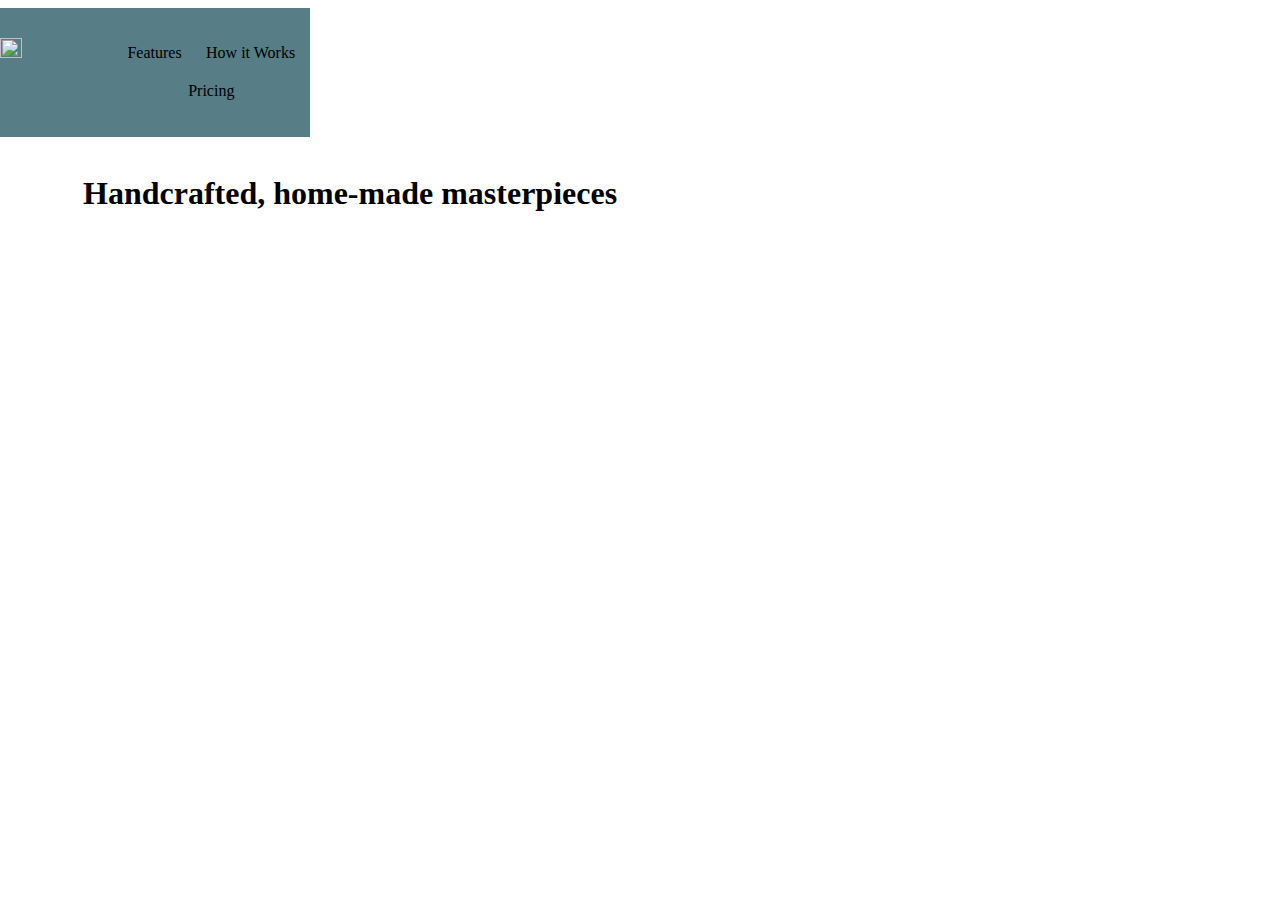
==== Productlandingpage/index.html @ 0da82eda "pushing two projects" ====
<!DOCTYPE html>
<html lang="en">
<head>
<meta charset="utf-8">
<title>product landing page</title>
<meta name="viewport" content="width=device-width, initial-scale=1.0">
<link rel="stylesheet" href="styles.css">
</head>

<header id="header">
<nav id="nav-bar" >
<img id="header-img" class="logo" src="https://cdn.freecodecamp.org/testable-projects-fcc/images/product-landing-page-logo.png">
<ul>
<li><a class="nav-link" href="#features">Features</a></li>
<li><a class="nav-link" href="#howitworks">How it Works</a></li>
<li><a class="nav-link" href="#pricing">Pricing</a></li></ul>
</nav>
</header>
<section>
    <h1> Handcrafted, home-made masterpieces</h1>
</section>
---- Productlandingpage/styles.css ----
#nav-bar{
    display: flex;
    padding-top: 10px;
    background-color: #577D86;
    justify-content: flex-end;
    position:fixed;
    padding-bottom: 11px;
    left: 0;
}
h1{
    position: absolute;
    top:100px;
    margin: 75px;
    text-align: center;
}
#header-img{
    width: 30%;
    height:20%;
}
header ul{
    display: flex;
    justify-content: space-evenly;
    flex-direction: row;
    flex-wrap: wrap; 
}
nav ul{
    text-decoration: none;
    list-style-type:none;
    text-align: right;
}
 li{
    padding:10px;
}
 a{
    text-decoration: none;
    color: black;
}
 .logo{display:flex;
    justify-content: flex-start;
    margin-right: auto;
    padding-top: 20px;
}
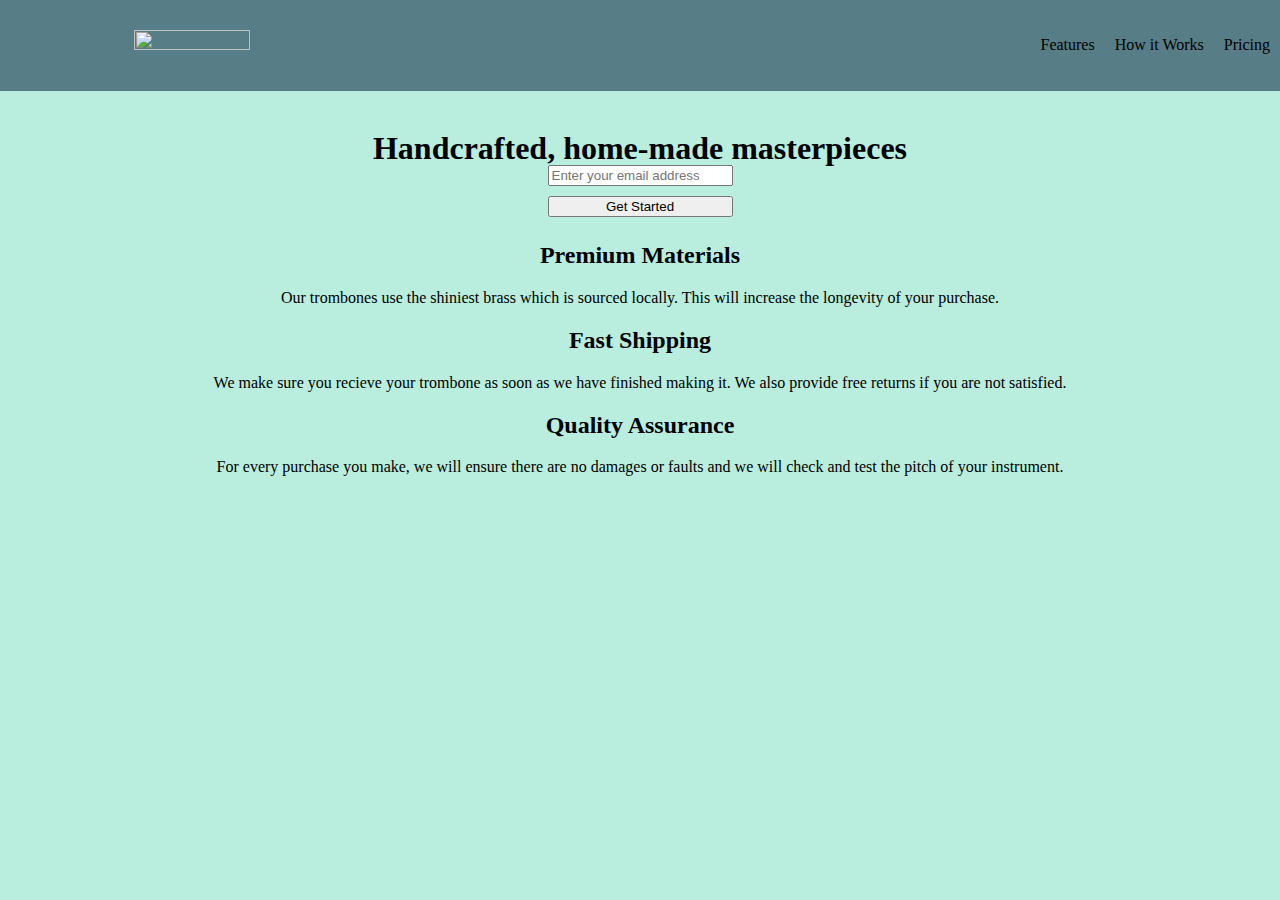
==== commit 93d95f80: "updates" ====
--- a/Productlandingpage/index.html
+++ b/Productlandingpage/index.html
@@ -4,6 +4,7 @@
 <meta charset="utf-8">
 <title>product landing page</title>
 <meta name="viewport" content="width=device-width, initial-scale=1.0">
+<link rel="stylesheet" href="https://use.fontawesome.com/releases/v5.8.1/css/all.css" integrity="sha384-50oBUHEmvpQ+1lW4y57PTFmhCaXp0ML5d60M1M7uH2+nqUivzIebhndOJK28anvf" crossorigin="anonymous">
 <link rel="stylesheet" href="styles.css">
 </head>
 
@@ -16,6 +17,41 @@
 <li><a class="nav-link" href="#pricing">Pricing</a></li></ul>
 </nav>
 </header>
-<section>
-    <h1> Handcrafted, home-made masterpieces</h1>
-</section>+
+<section class="masc">
+    <h1 class="headertext"> Handcrafted, home-made masterpieces</h1>
+<div class="macc">
+    <input type="textbox" placeholder="Enter your email address" type="email"></label>
+    <input type="submit" name="Get Started" value="Get Started">
+</div>
+</section>
+
+
+<section id="features">
+        
+        <div class="content1">
+            <i class="fa fa-2x fa-fire"></i>
+           <h2 class="header1">Premium Materials</h2>
+            <p>Our trombones use the shiniest brass which is sourced locally. This will increase the longevity of your purchase.</p>
+        </div>
+    
+  
+    
+    <div class="content1">
+        <i class="fa fa-2x fa-truck"></i>
+        <h2 class="header2">Fast Shipping</h2>
+        
+        <p>We make sure you recieve your trombone as soon as we have finished making it. We also provide free returns if you are not satisfied.</p>
+    
+    </div>
+
+
+   
+    <div class="content1">
+        <i class="fa fa-2x fa-battery-full"></i>
+        <h2 class="header3"> Quality Assurance</h2><p>For every purchase you make, we will ensure there are no damages or faults and we will check and test the pitch of your instrument.</p>
+    </div>
+
+</section>
+
+</html>--- a/Productlandingpage/styles.css
+++ b/Productlandingpage/styles.css
@@ -1,3 +1,7 @@
+html{
+    background-color: #B9EDDD;
+    text-align: center;
+}
 #nav-bar{
     display: flex;
     padding-top: 10px;
@@ -6,37 +10,67 @@
     position:fixed;
     padding-bottom: 11px;
     left: 0;
-}
-h1{
-    position: absolute;
-    top:100px;
-    margin: 75px;
-    text-align: center;
+    top:0;
+    width:100%;
 }
 #header-img{
     width: 30%;
     height:20%;
+    display:flex;
+    justify-content: flex-start;
+    margin-right: auto;
+    padding-top: 20px;
 }
 header ul{
     display: flex;
     justify-content: space-evenly;
     flex-direction: row;
     flex-wrap: wrap; 
-}
-nav ul{
     text-decoration: none;
     list-style-type:none;
     text-align: right;
 }
- li{
+li{
     padding:10px;
 }
- a{
+a{
     text-decoration: none;
     color: black;
 }
- .logo{display:flex;
-    justify-content: flex-start;
-    margin-right: auto;
-    padding-top: 20px;
+.masc{
+    background-color:#B9EDDD ;
+    text-align: center;
+    width:100%;
+    margin-top: 160px;
+    height:100%;
+    display: flex;
+    justify-content: center;
 }
+h1{
+    position: absolute;
+    top:100px;
+    margin:auto;
+    padding-top: 30px;
+}
+.macc{
+    display: flex;
+    flex-direction: column;
+}
+.macc input{
+    margin: 5px 0;
+}
+i{
+    size: 20px;
+}
+
+
+.header1
+{
+display:flex;
+flex-direction:column;
+}
+
+fa{
+display:relative;
+
+}
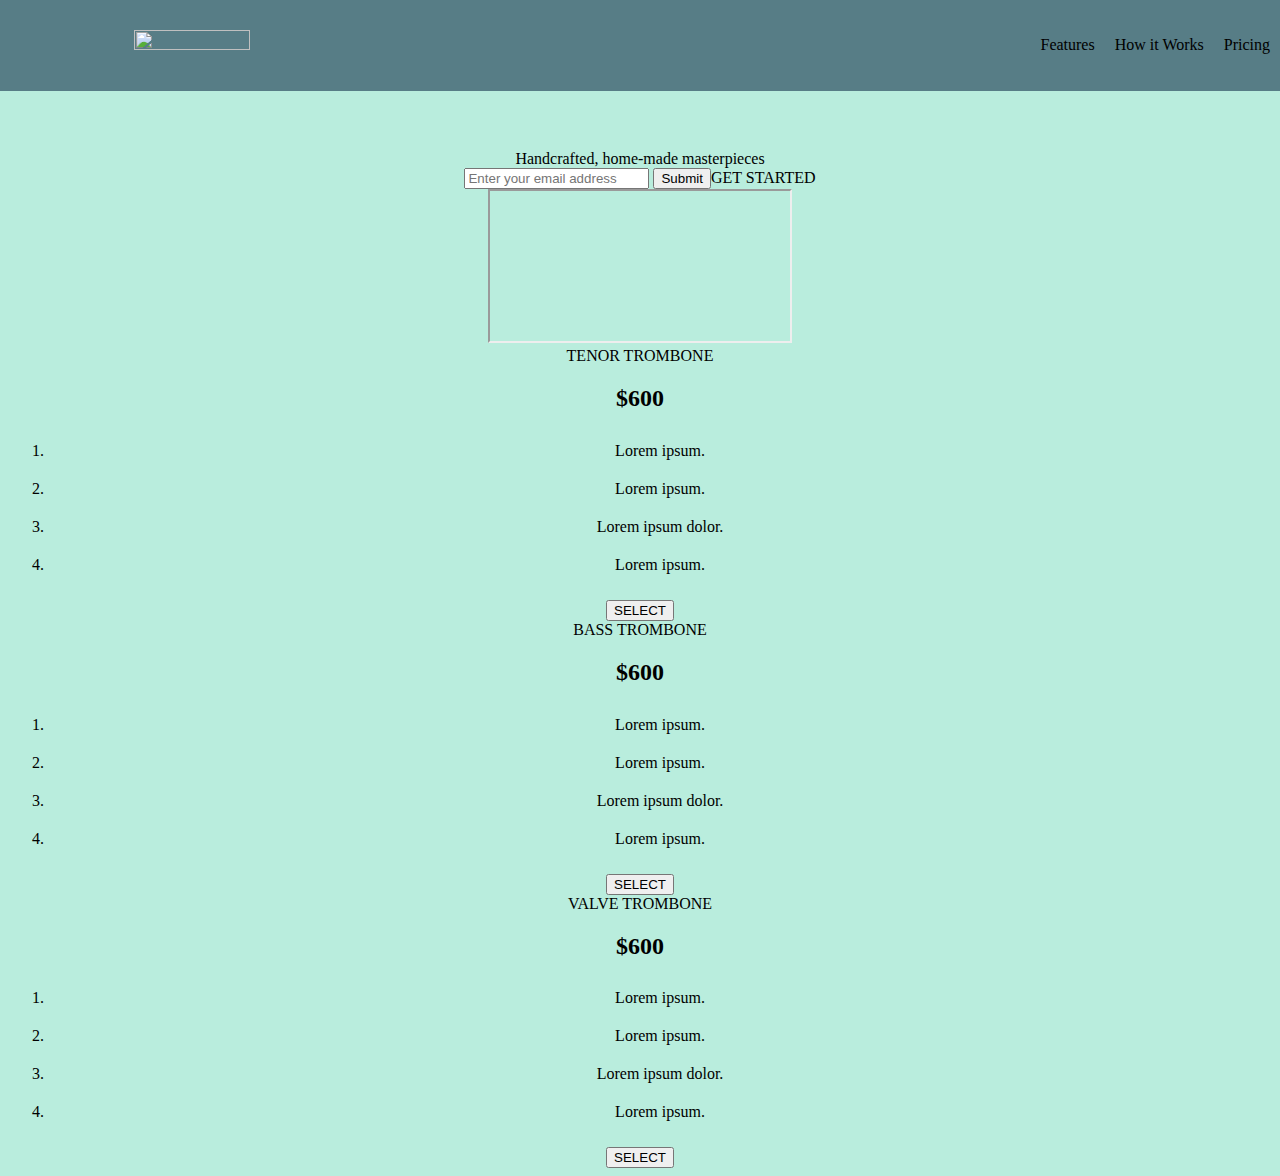
==== commit 2ef8259f: "updated css" ====
--- a/Productlandingpage/index.html
+++ b/Productlandingpage/index.html
@@ -8,50 +8,62 @@
 <link rel="stylesheet" href="styles.css">
 </head>
 
-<header id="header">
-<nav id="nav-bar" >
-<img id="header-img" class="logo" src="https://cdn.freecodecamp.org/testable-projects-fcc/images/product-landing-page-logo.png">
-<ul>
-<li><a class="nav-link" href="#features">Features</a></li>
-<li><a class="nav-link" href="#howitworks">How it Works</a></li>
-<li><a class="nav-link" href="#pricing">Pricing</a></li></ul>
-</nav>
-</header>
-
-<section class="masc">
-    <h1 class="headertext"> Handcrafted, home-made masterpieces</h1>
-<div class="macc">
-    <input type="textbox" placeholder="Enter your email address" type="email"></label>
-    <input type="submit" name="Get Started" value="Get Started">
-</div>
-</section>
-
-
-<section id="features">
-        
-        <div class="content1">
-            <i class="fa fa-2x fa-fire"></i>
-           <h2 class="header1">Premium Materials</h2>
-            <p>Our trombones use the shiniest brass which is sourced locally. This will increase the longevity of your purchase.</p>
-        </div>
+<body>
+    <nav id="nav-bar" >
+        <img id="header-img" class="logo" src="https://cdn.freecodecamp.org/testable-projects-fcc/images/product-landing-page-logo.png">
+        <ul>
+        <li><a class="nav-link" href="#features">Features</a></li>
+        <li><a class="nav-link" href="#howitworks">How it Works</a></li>
+        <li><a class="nav-link" href="#pricing">Pricing</a></li>
+    </nav>
+    <main class="mainblock">
     
-  
+        <section>Handcrafted, home-made masterpieces</section>
     
-    <div class="content1">
-        <i class="fa fa-2x fa-truck"></i>
-        <h2 class="header2">Fast Shipping</h2>
-        
-        <p>We make sure you recieve your trombone as soon as we have finished making it. We also provide free returns if you are not satisfied.</p>
+    <div>
+      <form id="form" action="https://www.freecodecamp.com/email-submit" >
+    <input id="email" type="email" placeholder="Enter your email address" name="email">
+    </input>
+    <input type="submit" id="submit">GET STARTED</input>
+    </form>
+    </div>
     
-    </div>
-
-
-   
-    <div class="content1">
-        <i class="fa fa-2x fa-battery-full"></i>
-        <h2 class="header3"> Quality Assurance</h2><p>For every purchase you make, we will ensure there are no damages or faults and we will check and test the pitch of your instrument.</p>
-    </div>
-
-</section>
-
-</html>+    <section id="features"></section>
+    
+    <section id="howitworks"></section>
+    
+    <section id="pricing"></section>
+    <iframe id="video" src="https://www.youtube-nocookie.com/embed/y8Yv4pnO7qc?rel=0&amp;controls=0&amp;showinfo=0"></iframe>
+    
+    <div class="product" id="tenor">TENOR TROMBONE</div>
+    <h2>$600</h2>
+    <ol>
+      <li>Lorem ipsum.</li>
+      <li>Lorem ipsum.</li>
+    <li>Lorem ipsum dolor.</li>
+    <li>Lorem ipsum.</li>
+    </ol>
+    <button class="btn">SELECT</button>
+    
+    
+    <div class="product" id="bass">BASS TROMBONE</div>
+    <h2>$600</h2>
+    <ol>
+      <li>Lorem ipsum.</li>
+      <li>Lorem ipsum.</li>
+    <li>Lorem ipsum dolor.</li>
+    <li>Lorem ipsum.</li>
+    </ol>
+    <button class="btn">SELECT</button>
+    
+    <div class="product" id="valve">VALVE TROMBONE</div>
+    <h2>$600</h2>
+    <ol>
+      <li>Lorem ipsum.</li>
+      <li>Lorem ipsum.</li>
+    <li>Lorem ipsum dolor.</li>
+    <li>Lorem ipsum.</li>
+    </ol><button class="btn">SELECT</button>
+    </main>
+    </body>
+    </html>--- a/Productlandingpage/styles.css
+++ b/Productlandingpage/styles.css
@@ -2,7 +2,7 @@
     background-color: #B9EDDD;
     text-align: center;
 }
-#nav-bar{
+nav{
     display: flex;
     padding-top: 10px;
     background-color: #577D86;
@@ -21,7 +21,7 @@
     margin-right: auto;
     padding-top: 20px;
 }
-header ul{
+nav ul{
     display: flex;
     justify-content: space-evenly;
     flex-direction: row;
@@ -37,7 +37,7 @@
     text-decoration: none;
     color: black;
 }
-.masc{
+/* .masc{
     background-color:#B9EDDD ;
     text-align: center;
     width:100%;
@@ -45,17 +45,17 @@
     height:100%;
     display: flex;
     justify-content: center;
-}
-h1{
+} */
+/* h1{
     position: absolute;
     top:100px;
     margin:auto;
-    padding-top: 30px;
-}
+    padding-top: 30px; */
+/* }
 .macc{
     display: flex;
     flex-direction: column;
-}
+} */
 .macc input{
     margin: 5px 0;
 }
@@ -69,8 +69,10 @@
 display:flex;
 flex-direction:column;
 }
-
-fa{
-display:relative;
-
+.mainblock{
+    margin-top: 150px;
+    display: relative;
 }
+h1{
+    text-align: center;
+}